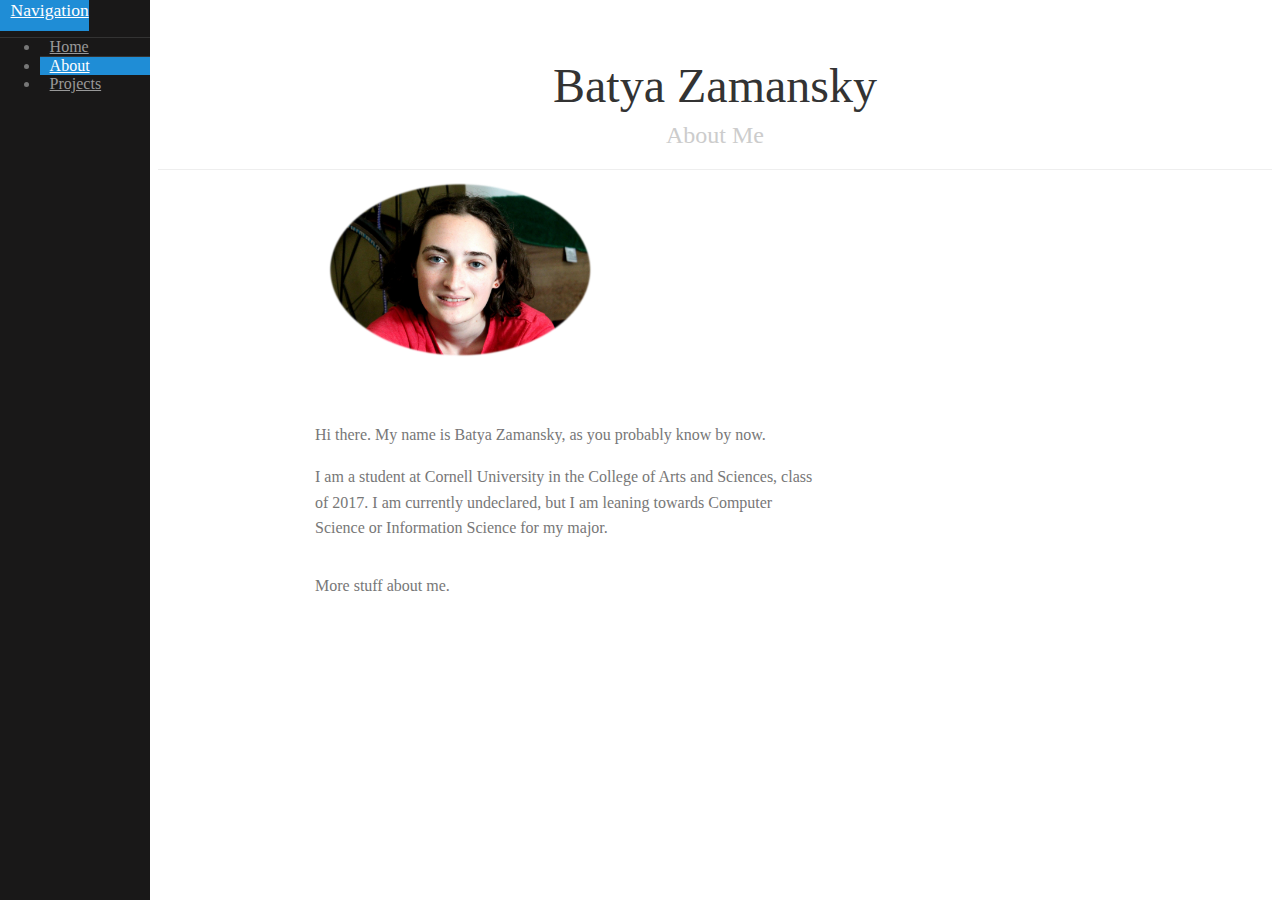
==== about.html @ 90447664 "edited a lot of stuff, moved to puremincss, added a picture, etc.  still very much a work in progres" ====
<!doctype html>
<html lang="en">
<head>
    <meta charset="utf-8">
<meta name="viewport" content="width=device-width, initial-scale=1.0">
<meta name="description" content="A layout example with a side menu that hides on mobile, just like the Pure website.">

    <title>Side Menu &ndash; Layout Examples &ndash; Pure</title>


<link rel="stylesheet" href="http://yui.yahooapis.com/pure/0.4.2/pure.css">

    <!--[if lte IE 8]>
        <link rel="stylesheet" href="css/layouts/side-menu-old-ie.css">
    <![endif]-->
    <!--[if gt IE 8]><!-->
        <link rel="stylesheet" href="style.css">
    <!--<![endif]-->  

</head>
<body>
	<div id="layout">
    <!-- Menu toggle -->
    <a href="#menu" id="menuLink" class="menu-link">
        <!-- Hamburger icon -->
        <span></span>
    </a>

    <div id="menu">
        <div class="pure-menu pure-menu-open">
            <a class="pure-menu-heading" href="#">Navigation</a>

            <ul>
                <li id="homeb"><a href="./index.html">Home</a></li>
                <li id="aboutb"  class="menu-item-divided pure-menu-selected"><a href="./about.html">About</a></li>

                <li id="projectsb"><a href="./projects.html">Projects</a></li>

            </ul>
        </div>
    </div>

    <div id="about">
        <div class="header">
            <h1>Batya Zamansky</h1>
            <h2>About Me</h2>
        </div>

        <div class="content">
        	<div class="pure-g">
        	    <div class="pure-u-1-4">
        	        <img class="pure-img-responsive" src="./pic3.png">
        	    </div>
        	     <div class="pure-u-1-4" style="width:500px;float:right">
                     <p>Hi there.  My name is Batya Zamansky, as you probably know by now.</p>
                     <p>I am a student at Cornell University in the College of Arts and Sciences, class of 2017.  I am currently undeclared, but I am leaning towards Computer Science or Information Science for my major.
	            </p>
                </div>
        	</div>

        	<p>More stuff about me.</p>
        </div>
    </div>




</div>
<script src="jquery.js"type="text/javascript"></script>
<script src="script.js"></script>


</body>
</html>
---- style.css ----
body {
    color: #777;
}


.img-responsive {
    max-width: 100%;
    height: auto;
}

#about img 
{
	width: 300px;
}

#about .pure-g
{
	display: inline-block;
	margin-top: 10px;
}

#about #content
{
	display: inline;
}

/*
Add transition to containers so they can push in and out.
*/
#layout,
#menu,
.menu-link {
    -webkit-transition: all 0.2s ease-out;
    -moz-transition: all 0.2s ease-out;
    -ms-transition: all 0.2s ease-out;
    -o-transition: all 0.2s ease-out;
    transition: all 0.2s ease-out;
}

/*
This is the parent `<div>` that contains the menu and the content area.
*/
#layout {
    position: relative;
    padding-left: 0;
}
    #layout.active {
        position: relative;
        left: 150px;
    }
        #layout.active #menu {
            left: 150px;
            width: 150px;
        }

        #layout.active .menu-link {
            left: 150px;
        }
/*
The content `<div>` is where all your content goes.
*/
.content {
    margin: 0 auto;
    padding: 0 2em;
    max-width: 800px;
    margin-bottom: 50px;
    line-height: 1.6em;
}

.header {
     margin: 0;
     color: #333;
     text-align: center;
     padding: 2.5em 2em 0;
     border-bottom: 1px solid #eee;
 }
    .header h1 {
        margin: 0.2em 0;
        font-size: 3em;
        font-weight: 300;
    }
     .header h2 {
        font-weight: 300;
        color: #ccc;
        padding: 0;
        margin-top: 0;
    }

.content-subhead {
    margin: 50px 0 20px 0;
    font-weight: 300;
    color: #888;
}



/*
The `#menu` `<div>` is the parent `<div>` that contains the `.pure-menu` that
appears on the left side of the page.
*/

#menu {
    margin-left: -150px; /* "#menu" width */
    width: 150px;
    position: fixed;
    top: 0;
    left: 0;
    bottom: 0;
    z-index: 1000; /* so the menu or its navicon stays above all content */
    background: #191818;
    overflow-y: auto;
    -webkit-overflow-scrolling: touch;
}
    /*
    All anchors inside the menu should be styled like this.
    */
    #menu a {
        color: #999;
        border: none;
        padding: 0.6em 0 0.6em 0.6em;
    }

    /*
    Remove all background/borders, since we are applying them to #menu.
    */
     #menu .pure-menu,
     #menu .pure-menu ul {
        border: none;
        background: transparent;
    }

    /*
    Add that light border to separate items into groups.
    */
    #menu .pure-menu ul,
    #menu .pure-menu .menu-item-divided {
        border-top: 1px solid #333;
    }
        /*
        Change color of the anchor links on hover/focus.
        */
        #menu .pure-menu li a:hover,
        #menu .pure-menu li a:focus {
            background: #333;
        }

    /*
    This styles the selected menu item `<li>`.
    */
    #menu .pure-menu-selected,
    #menu .pure-menu-heading {
        background: #1f8dd6;
    }
        /*
        This styles a link within a selected menu item `<li>`.
        */
        #menu .pure-menu-selected a {
            color: #fff;
        }

    /*
    This styles the menu heading.
    */
    #menu .pure-menu-heading {
        font-size: 110%;
        color: #fff;
        margin: 0;
    }

/* -- Dynamic Button For Responsive Menu -------------------------------------*/

/*
The button to open/close the Menu is custom-made and not part of Pure. Here's
how it works:
*/

/*
`.menu-link` represents the responsive menu toggle that shows/hides on
small screens.
*/
.menu-link {
    position: fixed;
    display: block; /* show this only on small screens */
    top: 0;
    left: 0; /* "#menu width" */
    background: #000;
    background: rgba(0,0,0,0.7);
    font-size: 10px; /* change this value to increase/decrease button size */
    z-index: 10;
    width: 2em;
    height: auto;
    padding: 2.1em 1.6em;
}

    .menu-link:hover,
    .menu-link:focus {
        background: #000;
    }

    .menu-link span {
        position: relative;
        display: block;
    }

    .menu-link span,
    .menu-link span:before,
    .menu-link span:after {
        background-color: #fff;
        width: 100%;
        height: 0.2em;
    }

        .menu-link span:before,
        .menu-link span:after {
            position: absolute;
            margin-top: -0.6em;
            content: " ";
        }

        .menu-link span:after {
            margin-top: 0.6em;
        }


/* -- Responsive Styles (Media Queries) ------------------------------------- */

/*
Hides the menu at `48em`, but modify this based on your app's needs.
*/
@media (min-width: 48em) {

    .header,
    .content {
        padding-left: 2em;
        padding-right: 2em;
    }

    #layout {
        padding-left: 150px; /* left col width "#menu" */
        left: 0;
    }
    #menu {
        left: 150px;
    }

    .menu-link {
        position: fixed;
        left: 150px;
        display: none;
    }

    #layout.active .menu-link {
        left: 150px;
    }
}
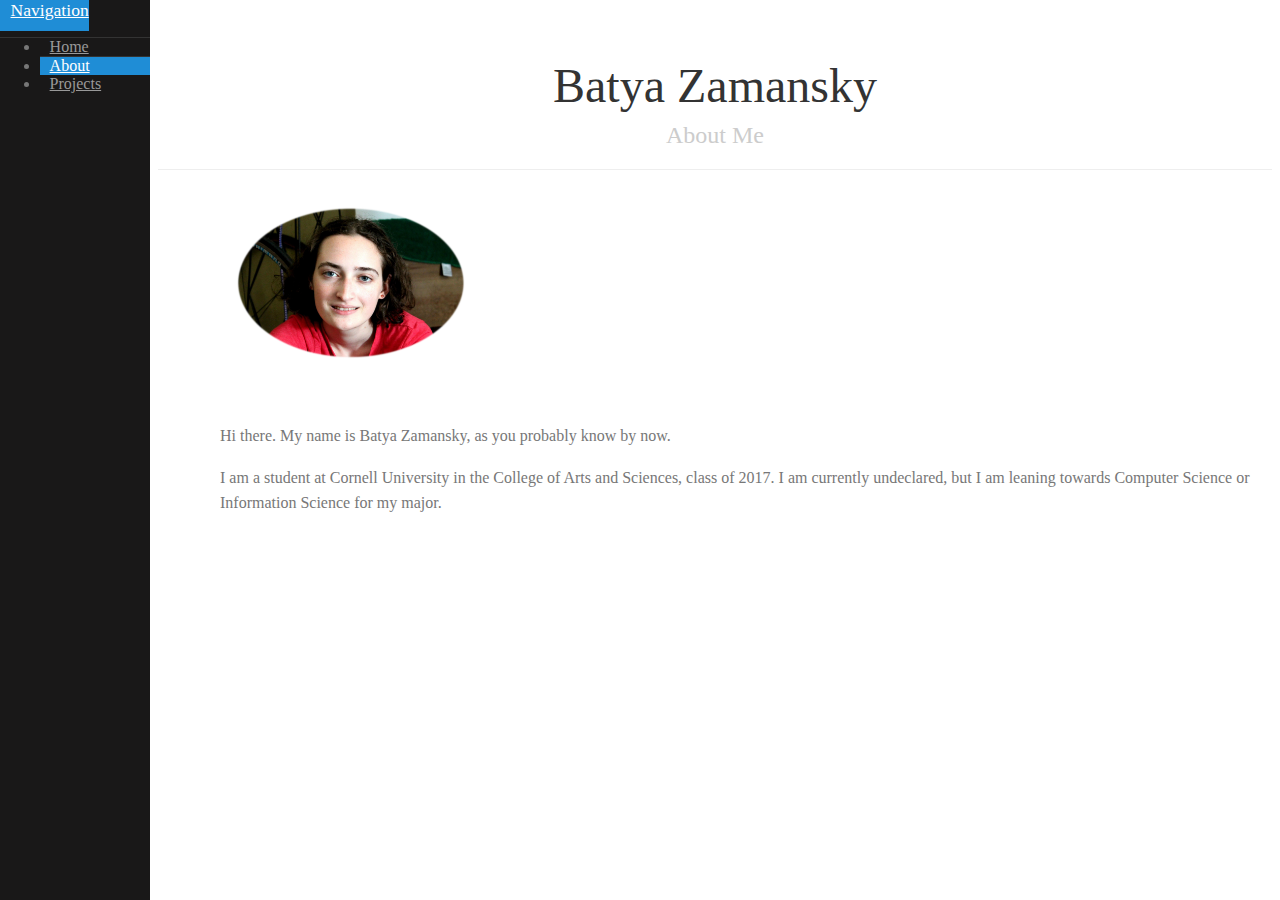
==== commit b5e114c3: "edited the projects page, and added screenshots of the apps" ====
--- a/about.html
+++ b/about.html
@@ -6,7 +6,7 @@
 <meta name="viewport" content="width=device-width, initial-scale=1.0">
 <meta name="description" content="A layout example with a side menu that hides on mobile, just like the Pure website.">
 
-    <title>Side Menu &ndash; Layout Examples &ndash; Pure</title>
+    <title>Batya Zamansky</title>
 
 
 <link rel="stylesheet" href="http://yui.yahooapis.com/pure/0.4.2/pure.css">
@@ -49,17 +49,17 @@
 
         <div class="content">
         	<div class="pure-g">
-        	    <div class="pure-u-1-4">
+        	    <div class="pure-u-1-3">
         	        <img class="pure-img-responsive" src="./pic3.png">
         	    </div>
-        	     <div class="pure-u-1-4" style="width:500px;float:right">
+        	     <div class="pure-u-2-3" style="float:right">
                      <p>Hi there.  My name is Batya Zamansky, as you probably know by now.</p>
                      <p>I am a student at Cornell University in the College of Arts and Sciences, class of 2017.  I am currently undeclared, but I am leaning towards Computer Science or Information Science for my major.
 	            </p>
                 </div>
         	</div>
 
-        	<p>More stuff about me.</p>
+        	<p></p>
         </div>
     </div>
 
--- a/style.css
+++ b/style.css
@@ -8,21 +8,50 @@
     height: auto;
 }
 
+.content h2
+{
+    text-align: center;
+}
+
 #about img 
 {
-	width: 300px;
+	width: 260px;
+}
+
+
+#projects img
+{
+	float: left;
+	margin-right: 10px;
+}
+
+img
+{
+	max-width: 300px;
+	margin: 5px;
+}
+
+img:hover
+{
+
 }
 
 #about .pure-g
 {
 	display: inline-block;
-	margin-top: 10px;
-}
-
-#about #content
+	margin: 30px;
+}
+
+#about .content
 {
 	display: inline;
 }
+
+#projects .content
+{
+	display: block;
+}
+
 
 /*
 Add transition to containers so they can push in and out.
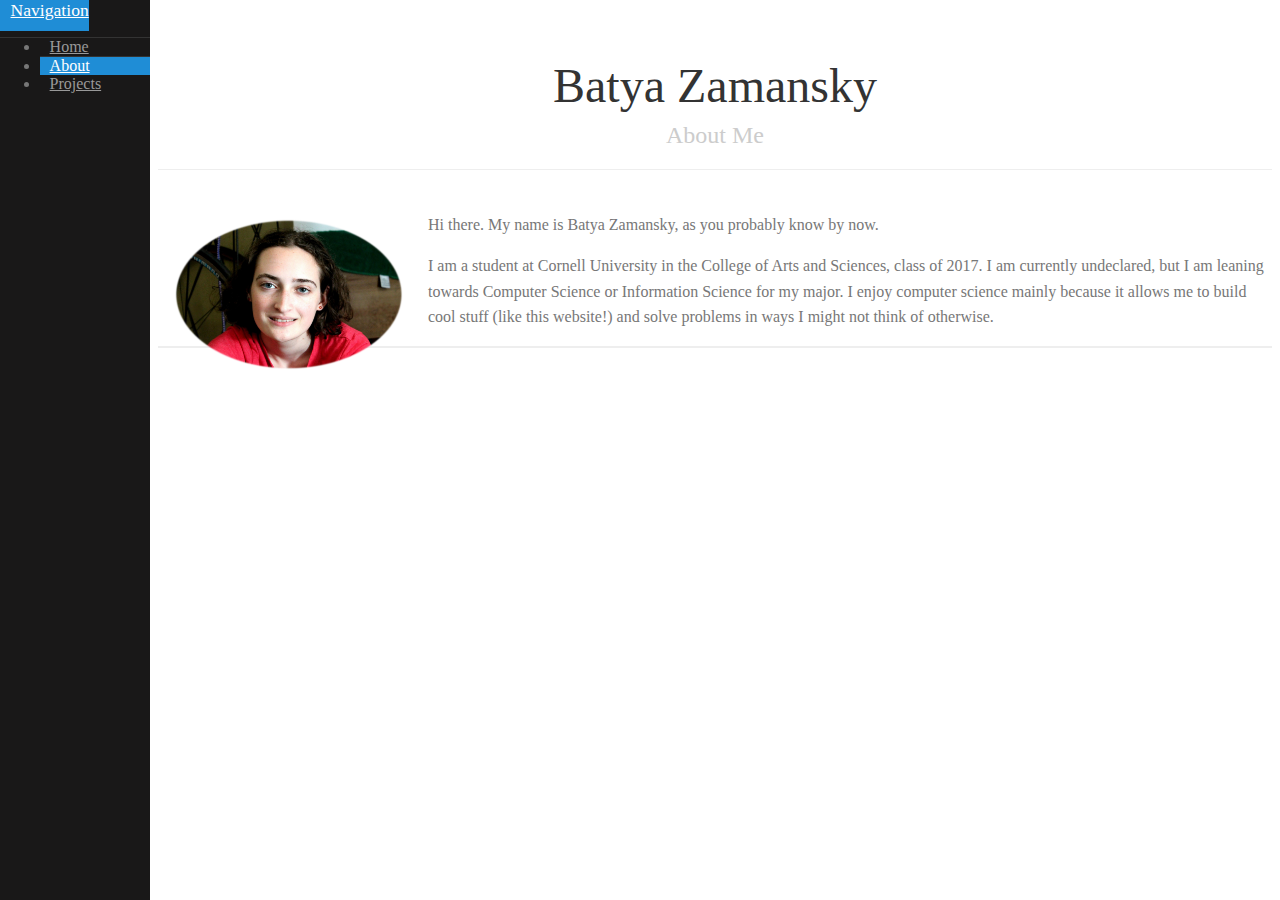
==== commit 68cd484b: "changes to about and to projects" ====
--- a/about.html
+++ b/about.html
@@ -48,15 +48,14 @@
         </div>
 
         <div class="content">
-        	<div class="pure-g">
-        	    <div class="pure-u-1-3">
-        	        <img class="pure-img-responsive" src="./pic3.png">
-        	    </div>
-        	     <div class="pure-u-2-3" style="float:right">
-                     <p>Hi there.  My name is Batya Zamansky, as you probably know by now.</p>
-                     <p>I am a student at Cornell University in the College of Arts and Sciences, class of 2017.  I am currently undeclared, but I am leaning towards Computer Science or Information Science for my major.
-	            </p>
-                </div>
+        	<div>
+        	        <img class="pure-img-responsive" src="./pic3.png" style="float:left;">
+                    <div>
+                        <p>Hi there.  My name is Batya Zamansky, as you probably know by now.</p>
+                        <p>
+                            I am a student at Cornell University in the College of Arts and Sciences, class of 2017.  I am currently undeclared, but I am leaning towards Computer Science or Information Science for my major.  I enjoy computer science mainly because it allows me to build cool stuff (like this website!) and solve problems in ways I might not think of otherwise.
+	                   </p>
+                    </div>
         	</div>
 
         	<p></p>
--- a/style.css
+++ b/style.css
@@ -11,6 +11,11 @@
 .content h2
 {
     text-align: center;
+}
+
+.content div
+{
+    border-bottom: 1px solid #eee;
 }
 
 #about img 
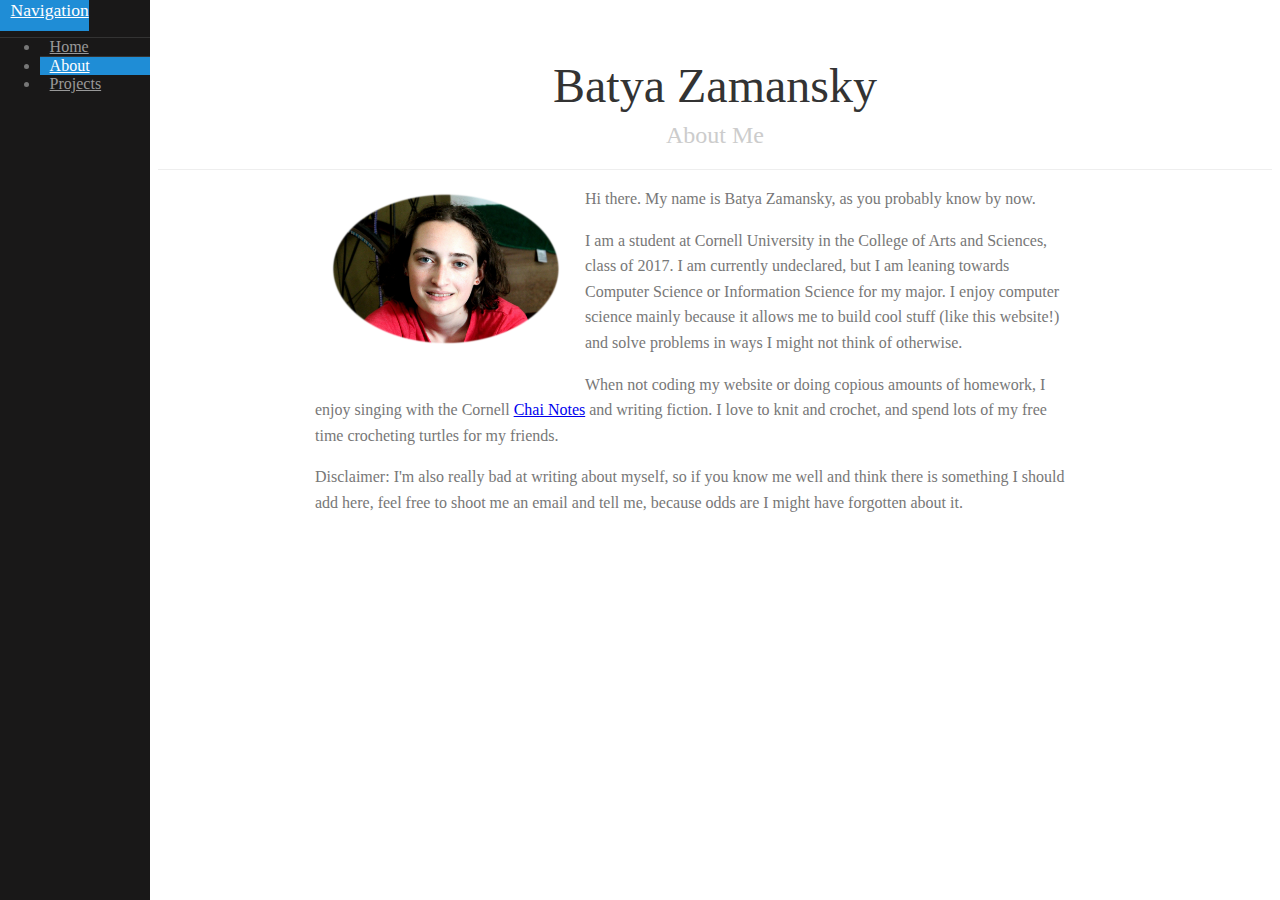
==== commit fbcdea51: "edited about page" ====
--- a/about.html
+++ b/about.html
@@ -50,11 +50,17 @@
         <div class="content">
         	<div>
         	        <img class="pure-img-responsive" src="./pic3.png" style="float:left;">
-                    <div>
+                    <div style="margin-right:50px">
                         <p>Hi there.  My name is Batya Zamansky, as you probably know by now.</p>
                         <p>
                             I am a student at Cornell University in the College of Arts and Sciences, class of 2017.  I am currently undeclared, but I am leaning towards Computer Science or Information Science for my major.  I enjoy computer science mainly because it allows me to build cool stuff (like this website!) and solve problems in ways I might not think of otherwise.
 	                   </p>
+                       <p>
+                            When not coding my website or doing copious amounts of homework, I enjoy singing with the Cornell <a href="www.thechainotes.com">Chai Notes</a> and writing fiction.  I love to knit and crochet, and spend lots of my free time crocheting turtles for my friends.
+                       </p>
+                       <p>
+                            Disclaimer: I'm also really bad at writing about myself, so if you know me well and think there is something I should add here, feel free to shoot me an email and tell me, because odds are I might have forgotten about it.
+                       </p>
                     </div>
         	</div>
 
--- a/style.css
+++ b/style.css
@@ -13,7 +13,7 @@
     text-align: center;
 }
 
-.content div
+#projects .content div
 {
     border-bottom: 1px solid #eee;
 }
@@ -49,7 +49,7 @@
 
 #about .content
 {
-	display: inline;
+	display: block;
 }
 
 #projects .content
